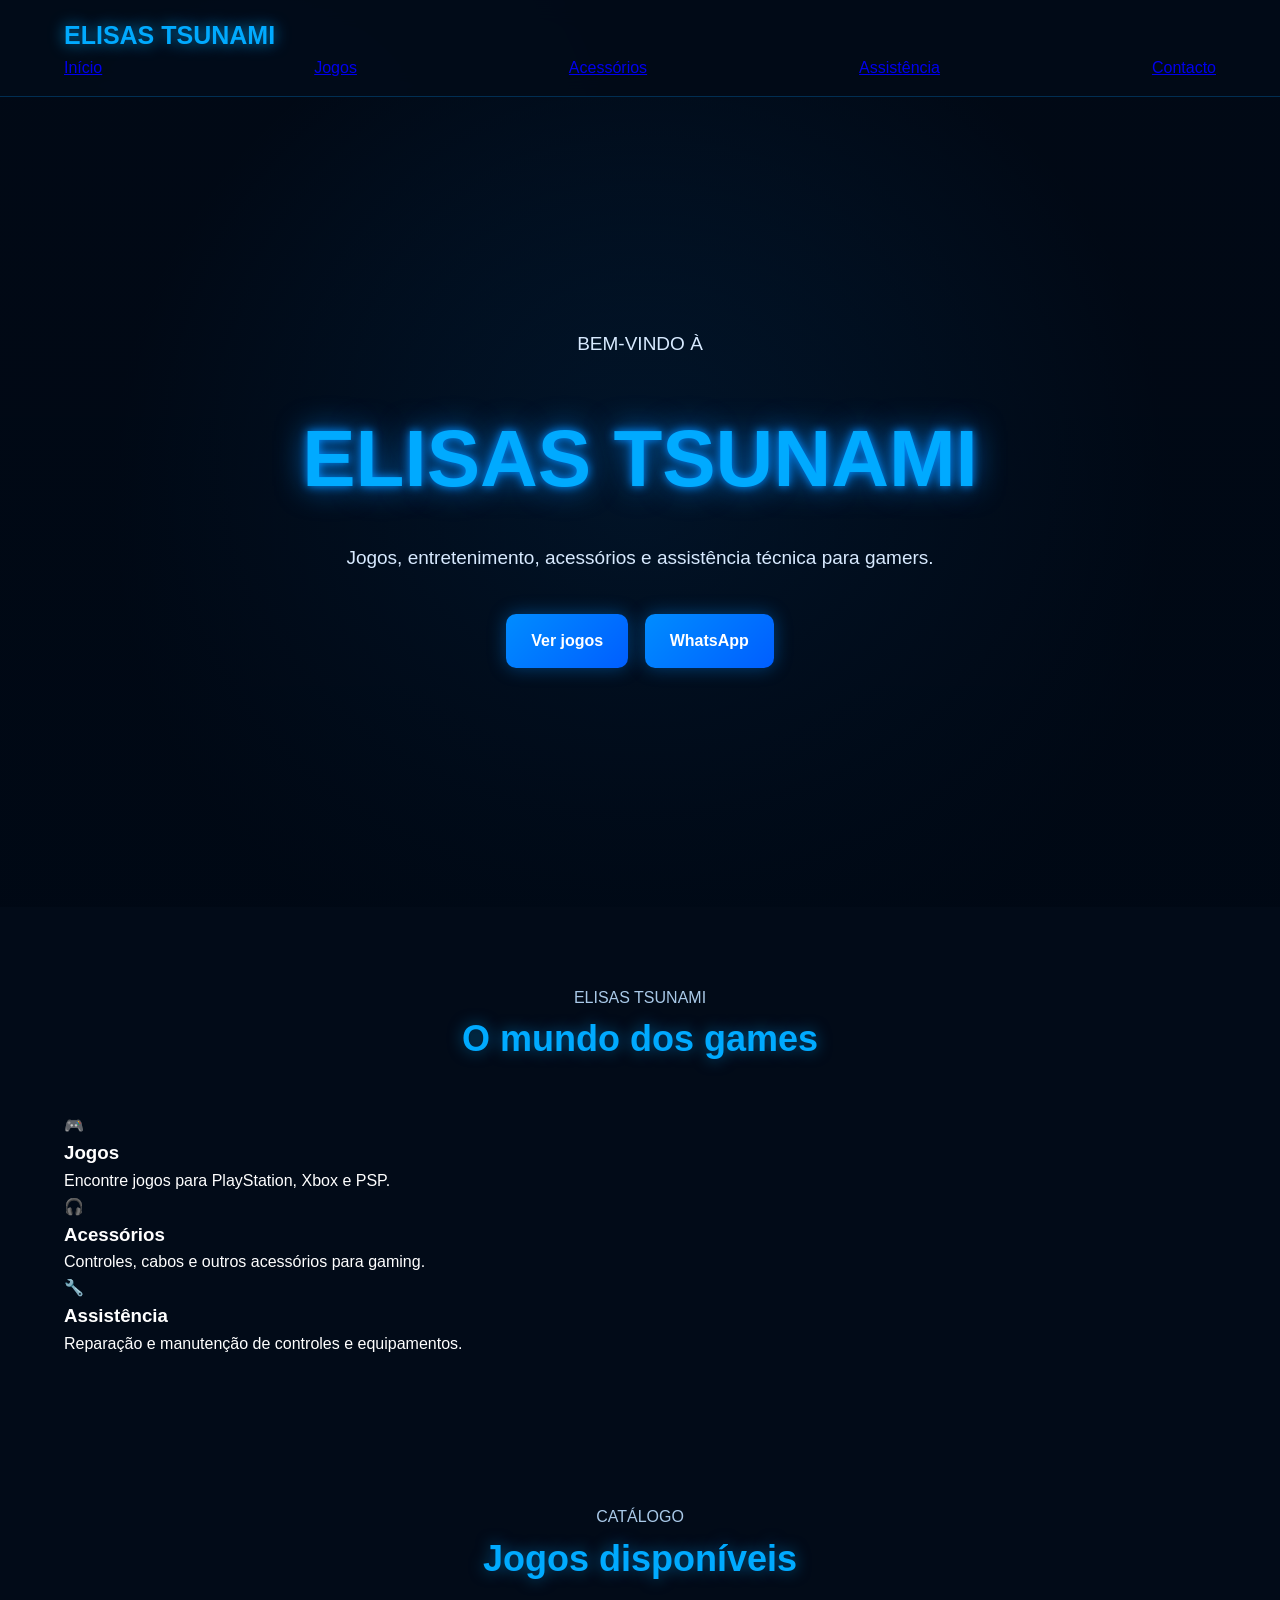
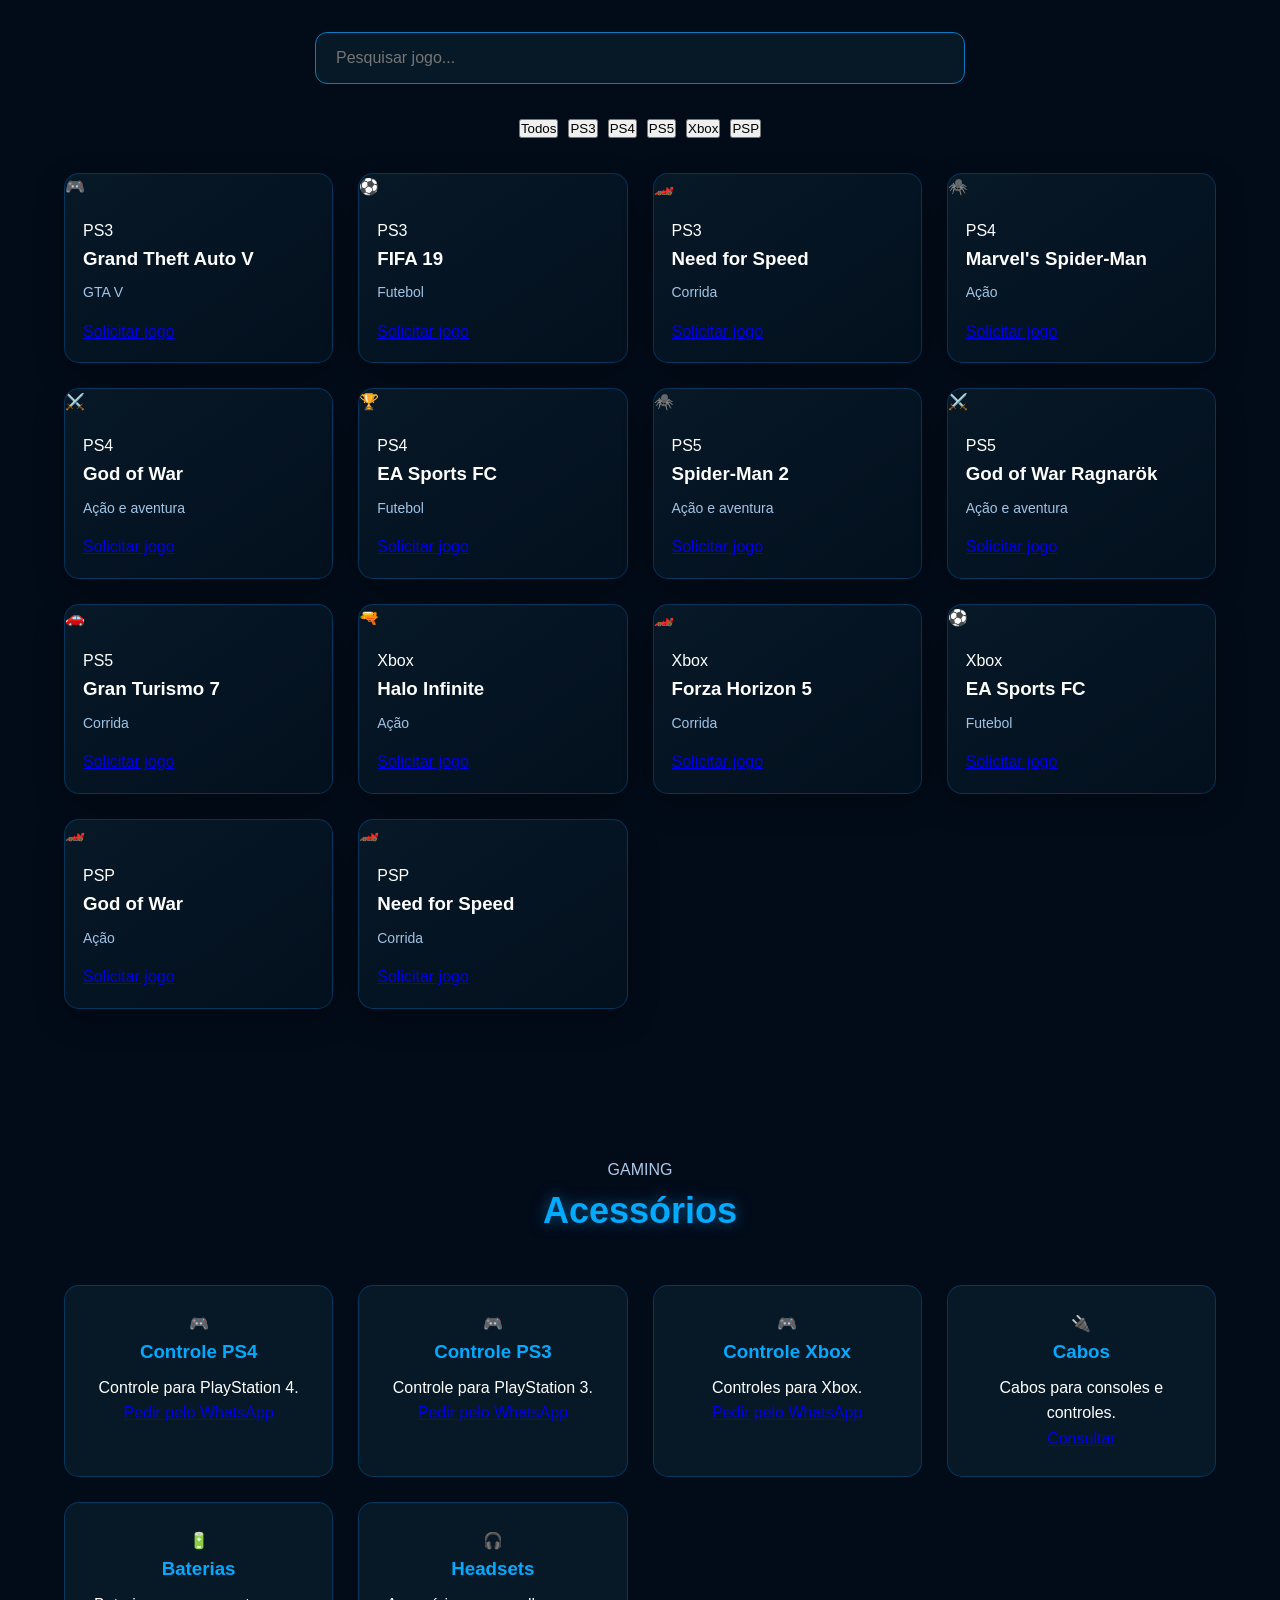
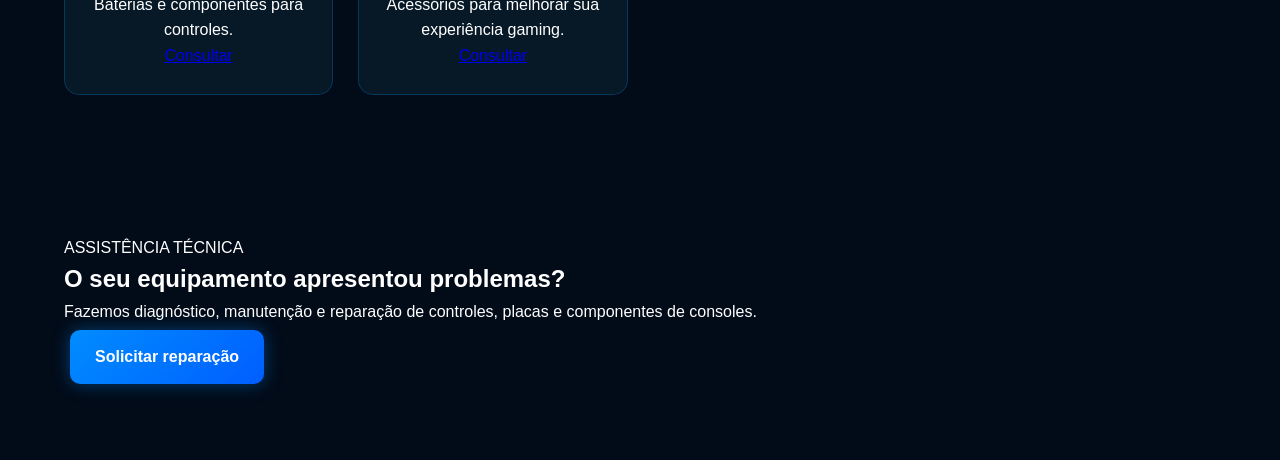
==== index.html @ 719ee303 "Add files via upload" ====
<!DOCTYPE html>
<html lang="pt">
<head>
    <meta charset="UTF-8">
    <meta name="viewport" content="width=device-width, initial-scale=1.0">

    <title>ELISAS TSUNAMI | Jogos e Assistência Técnica</title>

    <meta name="description"
          content="ELISAS TSUNAMI - Jogos, acessórios e assistência técnica para PlayStation, Xbox e PSP.">

    <link rel="stylesheet" href="style.css">
</head>

<body>

    <!-- =========================
         CABEÇALHO
    ========================== -->

    <header class="header">

        <div class="logo">
            <span>ELISAS</span>
            <strong>TSUNAMI</strong>
        </div>

        <nav class="menu">
            <a href="#inicio">Início</a>
            <a href="#jogos">Jogos</a>
            <a href="#acessorios">Acessórios</a>
            <a href="#assistencia">Assistência</a>
            <a href="#contato">Contacto</a>
        </nav>

    </header>


    <!-- =========================
         INÍCIO
    ========================== -->

    <main>

        <section id="inicio" class="hero">

            <div class="hero-content">

                <p class="small-title">BEM-VINDO À</p>

                <h1>
                    ELISAS
                    <span>TSUNAMI</span>
                </h1>

                <p>
                    Jogos, entretenimento, acessórios e assistência técnica
                    para gamers.
                </p>

                <div class="hero-buttons">

                    <a href="#jogos" class="btn primary">
                        Ver jogos
                    </a>

                    <a href="https://wa.me/244952497779"
                       class="btn whatsapp"
                       target="_blank">
                        WhatsApp
                    </a>

                </div>

            </div>

        </section>


        <!-- =========================
             SOBRE
        ========================== -->

        <section class="about">

            <div class="section-title">

                <p>ELISAS TSUNAMI</p>

                <h2>
                    O mundo dos games
                </h2>

            </div>

            <div class="about-grid">

                <div class="about-card">

                    <div class="icon">🎮</div>

                    <h3>Jogos</h3>

                    <p>
                        Encontre jogos para PlayStation, Xbox e PSP.
                    </p>

                </div>


                <div class="about-card">

                    <div class="icon">🎧</div>

                    <h3>Acessórios</h3>

                    <p>
                        Controles, cabos e outros acessórios para gaming.
                    </p>

                </div>


                <div class="about-card">

                    <div class="icon">🔧</div>

                    <h3>Assistência</h3>

                    <p>
                        Reparação e manutenção de controles e equipamentos.
                    </p>

                </div>

            </div>

        </section>


        <!-- =========================
             JOGOS
        ========================== -->

        <section id="jogos" class="games">

            <div class="section-title">

                <p>CATÁLOGO</p>

                <h2>
                    Jogos disponíveis
                </h2>

            </div>


            <!-- PESQUISA -->

            <div class="search-box">

                <input
                    type="search"
                    id="gameSearch"
                    placeholder="Pesquisar jogo..."
                >

            </div>


            <!-- CATEGORIAS -->

            <div class="categories">

                <button onclick="filterGames('todos')">
                    Todos
                </button>

                <button onclick="filterGames('ps3')">
                    PS3
                </button>

                <button onclick="filterGames('ps4')">
                    PS4
                </button>

                <button onclick="filterGames('ps5')">
                    PS5
                </button>

                <button onclick="filterGames('xbox')">
                    Xbox
                </button>

                <button onclick="filterGames('psp')">
                    PSP
                </button>

            </div>


            <!-- LISTA DE JOGOS -->

            <div class="games-grid" id="gamesGrid">


                <!-- PS3 -->

                <article class="game-card ps3">

                    <div class="game-image">
                        🎮
                    </div>

                    <div class="game-info">

                        <span>PS3</span>

                        <h3>Grand Theft Auto V</h3>

                        <p>GTA V</p>

                        <a href="https://wa.me/244952497779?text=Olá%20ELISAS%20TSUNAMI,%20quero%20solicitar%20o%20jogo%20Grand%20Theft%20Auto%20V%20para%20PS3."
                           target="_blank">
                            Solicitar jogo
                        </a>

                    </div>

                </article>


                <article class="game-card ps3">

                    <div class="game-image">
                        ⚽
                    </div>

                    <div class="game-info">

                        <span>PS3</span>

                        <h3>FIFA 19</h3>

                        <p>Futebol</p>

                        <a href="https://wa.me/244952497779?text=Olá%20ELISAS%20TSUNAMI,%20quero%20solicitar%20FIFA%2019%20para%20PS3."
                           target="_blank">
                            Solicitar jogo
                        </a>

                    </div>

                </article>


                <article class="game-card ps3">

                    <div class="game-image">
                        🏎️
                    </div>

                    <div class="game-info">

                        <span>PS3</span>

                        <h3>Need for Speed</h3>

                        <p>Corrida</p>

                        <a href="https://wa.me/244952497779?text=Olá%20ELISAS%20TSUNAMI,%20quero%20solicitar%20Need%20for%20Speed%20para%20PS3."
                           target="_blank">
                            Solicitar jogo
                        </a>

                    </div>

                </article>


                <!-- PS4 -->

                <article class="game-card ps4">

                    <div class="game-image">
                        🕷️
                    </div>

                    <div class="game-info">

                        <span>PS4</span>

                        <h3>Marvel's Spider-Man</h3>

                        <p>Ação</p>

                        <a href="https://wa.me/244952497779?text=Olá%20ELISAS%20TSUNAMI,%20quero%20solicitar%20Marvel's%20Spider-Man%20para%20PS4."
                           target="_blank">
                            Solicitar jogo
                        </a>

                    </div>

                </article>


                <article class="game-card ps4">

                    <div class="game-image">
                        ⚔️
                    </div>

                    <div class="game-info">

                        <span>PS4</span>

                        <h3>God of War</h3>

                        <p>Ação e aventura</p>

                        <a href="https://wa.me/244952497779?text=Olá%20ELISAS%20TSUNAMI,%20quero%20solicitar%20God%20of%20War%20para%20PS4."
                           target="_blank">
                            Solicitar jogo
                        </a>

                    </div>

                </article>


                <article class="game-card ps4">

                    <div class="game-image">
                        🏆
                    </div>

                    <div class="game-info">

                        <span>PS4</span>

                        <h3>EA Sports FC</h3>

                        <p>Futebol</p>

                        <a href="https://wa.me/244952497779?text=Olá%20ELISAS%20TSUNAMI,%20quero%20solicitar%20EA%20Sports%20FC%20para%20PS4."
                           target="_blank">
                            Solicitar jogo
                        </a>

                    </div>

                </article>


                <!-- PS5 -->

                <article class="game-card ps5">

                    <div class="game-image">
                        🕷️
                    </div>

                    <div class="game-info">

                        <span>PS5</span>

                        <h3>Spider-Man 2</h3>

                        <p>Ação e aventura</p>

                        <a href="https://wa.me/244952497779?text=Olá%20ELISAS%20TSUNAMI,%20quero%20solicitar%20Spider-Man%202%20para%20PS5."
                           target="_blank">
                            Solicitar jogo
                        </a>

                    </div>

                </article>


                <article class="game-card ps5">

                    <div class="game-image">
                        ⚔️
                    </div>

                    <div class="game-info">

                        <span>PS5</span>

                        <h3>God of War Ragnarök</h3>

                        <p>Ação e aventura</p>

                        <a href="https://wa.me/244952497779?text=Olá%20ELISAS%20TSUNAMI,%20quero%20solicitar%20God%20of%20War%20Ragnarök%20para%20PS5."
                           target="_blank">
                            Solicitar jogo
                        </a>

                    </div>

                </article>


                <article class="game-card ps5">

                    <div class="game-image">
                        🚗
                    </div>

                    <div class="game-info">

                        <span>PS5</span>

                        <h3>Gran Turismo 7</h3>

                        <p>Corrida</p>

                        <a href="https://wa.me/244952497779?text=Olá%20ELISAS%20TSUNAMI,%20quero%20solicitar%20Gran%20Turismo%207%20para%20PS5."
                           target="_blank">
                            Solicitar jogo
                        </a>

                    </div>

                </article>


                <!-- XBOX -->

                <article class="game-card xbox">

                    <div class="game-image">
                        🔫
                    </div>

                    <div class="game-info">

                        <span>Xbox</span>

                        <h3>Halo Infinite</h3>

                        <p>Ação</p>

                        <a href="https://wa.me/244952497779?text=Olá%20ELISAS%20TSUNAMI,%20quero%20solicitar%20Halo%20Infinite%20para%20Xbox."
                           target="_blank">
                            Solicitar jogo
                        </a>

                    </div>

                </article>


                <article class="game-card xbox">

                    <div class="game-image">
                        🏎️
                    </div>

                    <div class="game-info">

                        <span>Xbox</span>

                        <h3>Forza Horizon 5</h3>

                        <p>Corrida</p>

                        <a href="https://wa.me/244952497779?text=Olá%20ELISAS%20TSUNAMI,%20quero%20solicitar%20Forza%20Horizon%205%20para%20Xbox."
                           target="_blank">
                            Solicitar jogo
                        </a>

                    </div>

                </article>


                <article class="game-card xbox">

                    <div class="game-image">
                        ⚽
                    </div>

                    <div class="game-info">

                        <span>Xbox</span>

                        <h3>EA Sports FC</h3>

                        <p>Futebol</p>

                        <a href="https://wa.me/244952497779?text=Olá%20ELISAS%20TSUNAMI,%20quero%20solicitar%20EA%20Sports%20FC%20para%20Xbox."
                           target="_blank">
                            Solicitar jogo
                        </a>

                    </div>

                </article>


                <!-- PSP -->

                <article class="game-card psp">

                    <div class="game-image">
                        🏎️
                    </div>

                    <div class="game-info">

                        <span>PSP</span>

                        <h3>God of War</h3>

                        <p>Ação</p>

                        <a href="https://wa.me/244952497779?text=Olá%20ELISAS%20TSUNAMI,%20quero%20solicitar%20God%20of%20War%20para%20PSP."
                           target="_blank">
                            Solicitar jogo
                        </a>

                    </div>

                </article>


                <article class="game-card psp">

                    <div class="game-image">
                        🏎️
                    </div>

                    <div class="game-info">

                        <span>PSP</span>

                        <h3>Need for Speed</h3>

                        <p>Corrida</p>

                        <a href="https://wa.me/244952497779?text=Olá%20ELISAS%20TSUNAMI,%20quero%20solicitar%20Need%20for%20Speed%20para%20PSP."
                           target="_blank">
                            Solicitar jogo
                        </a>

                    </div>

                </article>


            </div>

        </section>


        <!-- =========================
             ACESSÓRIOS
        ========================== -->

        <section id="acessorios" class="accessories">

            <div class="section-title">

                <p>GAMING</p>

                <h2>
                    Acessórios
                </h2>

            </div>


            <div class="accessories-grid">


                <article class="accessory-card">

                    <div class="accessory-image">
                        🎮
                    </div>

                    <h3>Controle PS4</h3>

                    <p>
                        Controle para PlayStation 4.
                    </p>

                    <a href="https://wa.me/244952497779?text=Olá%20ELISAS%20TSUNAMI,%20tenho%20interesse%20em%20um%20controle%20PS4."
                       target="_blank">
                        Pedir pelo WhatsApp
                    </a>

                </article>


                <article class="accessory-card">

                    <div class="accessory-image">
                        🎮
                    </div>

                    <h3>Controle PS3</h3>

                    <p>
                        Controle para PlayStation 3.
                    </p>

                    <a href="https://wa.me/244952497779?text=Olá%20ELISAS%20TSUNAMI,%20tenho%20interesse%20em%20um%20controle%20PS3."
                       target="_blank">
                        Pedir pelo WhatsApp
                    </a>

                </article>


                <article class="accessory-card">

                    <div class="accessory-image">
                        🎮
                    </div>

                    <h3>Controle Xbox</h3>

                    <p>
                        Controles para Xbox.
                    </p>

                    <a href="https://wa.me/244952497779?text=Olá%20ELISAS%20TSUNAMI,%20tenho%20interesse%20em%20um%20controle%20Xbox."
                       target="_blank">
                        Pedir pelo WhatsApp
                    </a>

                </article>


                <article class="accessory-card">

                    <div class="accessory-image">
                        🔌
                    </div>

                    <h3>Cabos</h3>

                    <p>
                        Cabos para consoles e controles.
                    </p>

                    <a href="https://wa.me/244952497779?text=Olá%20ELISAS%20TSUNAMI,%20quero%20saber%20quais%20cabos%20estão%20disponíveis."
                       target="_blank">
                        Consultar
                    </a>

                </article>


                <article class="accessory-card">

                    <div class="accessory-image">
                        🔋
                    </div>

                    <h3>Baterias</h3>

                    <p>
                        Baterias e componentes para controles.
                    </p>

                    <a href="https://wa.me/244952497779?text=Olá%20ELISAS%20TSUNAMI,%20quero%20saber%20quais%20baterias%20estão%20disponíveis."
                       target="_blank">
                        Consultar
                    </a>

                </article>


                <article class="accessory-card">

                    <div class="accessory-image">
                        🎧
                    </div>

                    <h3>Headsets</h3>

                    <p>
                        Acessórios para melhorar sua experiência gaming.
                    </p>

                    <a href="https://wa.me/244952497779?text=Olá%20ELISAS%20TSUNAMI,%20quero%20saber%20quais%20headsets%20estão%20disponíveis."
                       target="_blank">
                        Consultar
                    </a>

                </article>


            </div>

        </section>


        <!-- =========================
             ASSISTÊNCIA
        ========================== -->

        <section id="assistencia" class="repair">

            <div class="repair-content">

                <p class="small-title">
                    ASSISTÊNCIA TÉCNICA
                </p>

                <h2>
                    O seu equipamento apresentou problemas?
                </h2>

                <p>
                    Fazemos diagnóstico, manutenção e reparação
                    de controles, placas e componentes de consoles.
                </p>

                <a href="https://wa.me/244952497779?text=Olá%20ELISAS%20TSUNAMI,%20quero%20solicitar%20uma%20reparação."
                   class="btn primary"
                   target="_blank">
                    Solicitar reparação
                </a>

            </div>
---- style.css ----
* {
    margin: 0;
    padding: 0;
    box-sizing: border-box;
}

html {
    scroll-behavior: smooth;
}

body {
    font-family: Arial, Helvetica, sans-serif;
    background: #020b18;
    color: white;
    line-height: 1.6;
    overflow-x: hidden;
}

/* FUNDO */
body::before {
    content: "";
    position: fixed;
    inset: 0;
    background:
        radial-gradient(circle at 20% 20%, rgba(0, 140, 255, 0.18), transparent 35%),
        radial-gradient(circle at 80% 80%, rgba(0, 80, 255, 0.15), transparent 35%);
    pointer-events: none;
    z-index: -1;
}

/* CABEÇALHO */
header {
    position: sticky;
    top: 0;
    z-index: 1000;
    background: rgba(2, 11, 24, 0.94);
    backdrop-filter: blur(12px);
    border-bottom: 1px solid rgba(0, 153, 255, 0.25);
    padding: 15px 5%;
}

header .logo {
    font-size: 25px;
    font-weight: 900;
    color: #00aaff;
    text-shadow: 0 0 15px rgba(0, 170, 255, 0.8);
}

/* MENU */
nav {
    display: flex;
    align-items: center;
    justify-content: space-between;
    gap: 20px;
}

nav ul {
    list-style: none;
    display: flex;
    gap: 25px;
}

nav ul li a {
    color: white;
    text-decoration: none;
    font-weight: 600;
    transition: 0.3s;
}

nav ul li a:hover {
    color: #00aaff;
}

/* HERO */
.hero {
    min-height: 90vh;
    display: flex;
    align-items: center;
    justify-content: center;
    text-align: center;
    padding: 70px 20px;
    background:
        linear-gradient(rgba(0, 8, 20, 0.65), rgba(0, 8, 20, 0.9)),
        radial-gradient(circle, #063b6b 0%, #020b18 70%);
}

.hero-content {
    max-width: 850px;
}

.hero h1 {
    font-size: clamp(40px, 8vw, 80px);
    font-weight: 900;
    color: #00aaff;
    text-shadow:
        0 0 10px #008cff,
        0 0 30px rgba(0, 140, 255, 0.8);
    margin-bottom: 20px;
}

.hero p {
    font-size: 19px;
    color: #d8eaff;
    margin-bottom: 35px;
}

/* BOTÕES */
.btn {
    display: inline-block;
    padding: 14px 25px;
    margin: 6px;
    border-radius: 10px;
    background: linear-gradient(135deg, #008cff, #005eff);
    color: white;
    text-decoration: none;
    font-weight: bold;
    border: none;
    cursor: pointer;
    box-shadow: 0 0 18px rgba(0, 140, 255, 0.4);
    transition: 0.3s;
}

.btn:hover {
    transform: translateY(-3px);
    box-shadow: 0 0 30px rgba(0, 170, 255, 0.8);
}

.btn-whatsapp {
    background: linear-gradient(135deg, #00c853, #009624);
    box-shadow: 0 0 18px rgba(0, 200, 83, 0.4);
}

.btn-whatsapp:hover {
    box-shadow: 0 0 30px rgba(0, 200, 83, 0.8);
}

/* SEÇÕES */
section {
    padding: 70px 5%;
}

.section-title {
    text-align: center;
    margin-bottom: 45px;
}

.section-title h2 {
    font-size: 36px;
    color: #00aaff;
    text-shadow: 0 0 15px rgba(0, 170, 255, 0.5);
}

.section-title p {
    color: #a9c9e8;
    margin-top: 8px;
}

/* PESQUISA */
.search-box {
    max-width: 650px;
    margin: 0 auto 35px;
}

.search-box input {
    width: 100%;
    padding: 16px 20px;
    border-radius: 12px;
    border: 1px solid #087bc1;
    background: #071827;
    color: white;
    font-size: 16px;
    outline: none;
}

.search-box input:focus {
    border-color: #00aaff;
    box-shadow: 0 0 15px rgba(0, 170, 255, 0.3);
}

/* CATEGORIAS */
.categories {
    display: flex;
    justify-content: center;
    flex-wrap: wrap;
    gap: 10px;
    margin-bottom: 35px;
}

.category-btn {
    padding: 11px 18px;
    border-radius: 8px;
    border: 1px solid #087bc1;
    background: #071827;
    color: white;
    cursor: pointer;
    transition: 0.3s;
}

.category-btn:hover,
.category-btn.active {
    background: #008cff;
    box-shadow: 0 0 15px rgba(0, 140, 255, 0.5);
}

/* JOGOS */
.games-grid {
    display: grid;
    grid-template-columns: repeat(auto-fit, minmax(220px, 1fr));
    gap: 25px;
}

.game-card {
    background: linear-gradient(145deg, #071827, #03101e);
    border: 1px solid rgba(0, 153, 255, 0.25);
    border-radius: 15px;
    overflow: hidden;
    transition: 0.35s;
    box-shadow: 0 10px 30px rgba(0, 0, 0, 0.25);
}

.game-card:hover {
    transform: translateY(-7px);
    border-color: #00aaff;
    box-shadow: 0 0 25px rgba(0, 153, 255, 0.3);
}

.game-card img {
    width: 100%;
    height: 260px;
    object-fit: cover;
    display: block;
}

.game-info {
    padding: 18px;
}

.game-info h3 {
    color: white;
    margin-bottom: 8px;
}

.game-info p {
    color: #9fc5e5;
    font-size: 14px;
    margin-bottom: 15px;
}

/* ACESSÓRIOS */
.accessories-grid {
    display: grid;
    grid-template-columns: repeat(auto-fit, minmax(220px, 1fr));
    gap: 25px;
}

.accessory-card {
    background: #071827;
    border: 1px solid rgba(0, 153, 255, 0.25);
    border-radius: 15px;
    padding: 25px;
    text-align: center;
    transition: 0.3s;
}

.accessory-card:hover {
    transform: translateY(-5px);
    border-color: #00aaff;
}

.accessory-card img {
    width: 100%;
    height: 180px;
    object-fit: contain;
    margin-bottom: 15px;
}

.accessory-card h3 {
    color: #00aaff;
    margin-bottom: 8px;
}

/* ASSISTÊNCIA */
.repair-box {
    max-width: 800px;
    margin: auto;
    padding: 40px;
    text-align: center;
    border-radius: 18px;
    background: linear-gradient(145deg, #071827, #020d19);
    border: 1px solid rgba(0, 153, 255, 0.3);
    box-shadow: 0 0 30px rgba(0, 100, 255, 0.15);
}

.repair-box h2 {
    color: #00aaff;
    margin-bottom: 15px;
}

.repair-box p {
    color: #b6d4ed;
    margin-bottom: 25px;
}

/* CONTACTOS */
.contact {
    text-align: center;
}

.contact p {
    color: #b6d4ed;
    margin: 8px 0;
}

/* RODAPÉ */
footer {
    text-align: center;
    padding: 30px 20px;
    background: #010811;
    border-top: 1px solid rgba(0, 153, 255, 0.2);
    color: #7fa4c2;
}

footer strong {
    color: #00aaff;
}

/* BOTÃO WHATSAPP FIXO */
.whatsapp-fixed {
    position: fixed;
    right: 20px;
    bottom: 20px;
    width: 58px;
    height: 58px;
    border-radius: 50%;
    display: flex;
    align-items: center;
    justify-content: center;
    background: #00c853;
    color: white;
    text-decoration: none;
    font-size: 28px;
    z-index: 2000;
    box-shadow: 0 0 20px rgba(0, 200, 83, 0.6);
    transition: 0.3s;
}

.whatsapp-fixed:hover {
    transform: scale(1.1);
}

/* ANIMAÇÕES */
@keyframes aparecer {
    from {
        opacity: 0;
        transform: translateY(20px);
    }

    to {
        opacity: 1;
        transform: translateY(0);
    }
}

.hero-content,
.game-card,
.accessory-card,
.repair-box {
    animation: aparecer 0.8s ease;
}

/* CELULAR */
@media (max-width: 768px) {

    header {
        padding: 13px 18px;
    }

    nav {
        flex-direction: column;
        gap: 12px;
    }

    nav ul {
        gap: 14px;
        flex-wrap: wrap;
        justify-content: center;
    }

    nav ul li a {
        font-size: 13px;
    }

    .hero {
        min-height: 80vh;
        padding: 50px 18px;
    }

    .hero h1 {
        font-size: 45px;
    }

    .hero p {
        font-size: 16px;
    }

    section {
        padding: 50px 18px;
    }

    .section-title h2 {
        font-size: 29px;
    }

    .games-grid {
        grid-template-columns: repeat(2, 1fr);
        gap: 12px;
    }

    .game-card img {
        height: 190px;
    }

    .game-info {
        padding: 12px;
    }

    .game-info h3 {
        font-size: 15px;
    }

    .game-info p {
        font-size: 12px;
    }

    .game-info .btn {
        width: 100%;
        padding: 10px;
        font-size: 12px;
        margin: 3px 0;
    }

    .accessories-grid {
        grid-template-columns: repeat(2, 1fr);
        gap: 12px;
    }

    .accessory-card {
        padding: 15px;
    }

    .accessory-card img {
        height: 130px;
    }

    .repair-box {
        padding: 25px 18px;
    }

    .whatsapp-fixed {
        width: 52px;
        height: 52px;
        right: 15px;
        bottom: 15px;
    }
}

/* TELAS MUITO PEQUENAS */
@media (max-width: 400px) {

    .games-grid,
    .accessories-grid {
        grid-template-columns: 1fr;
    }

    .game-card img {
        height: 250px;
    }

    .hero h1 {
        font-size: 38px;
    }
}
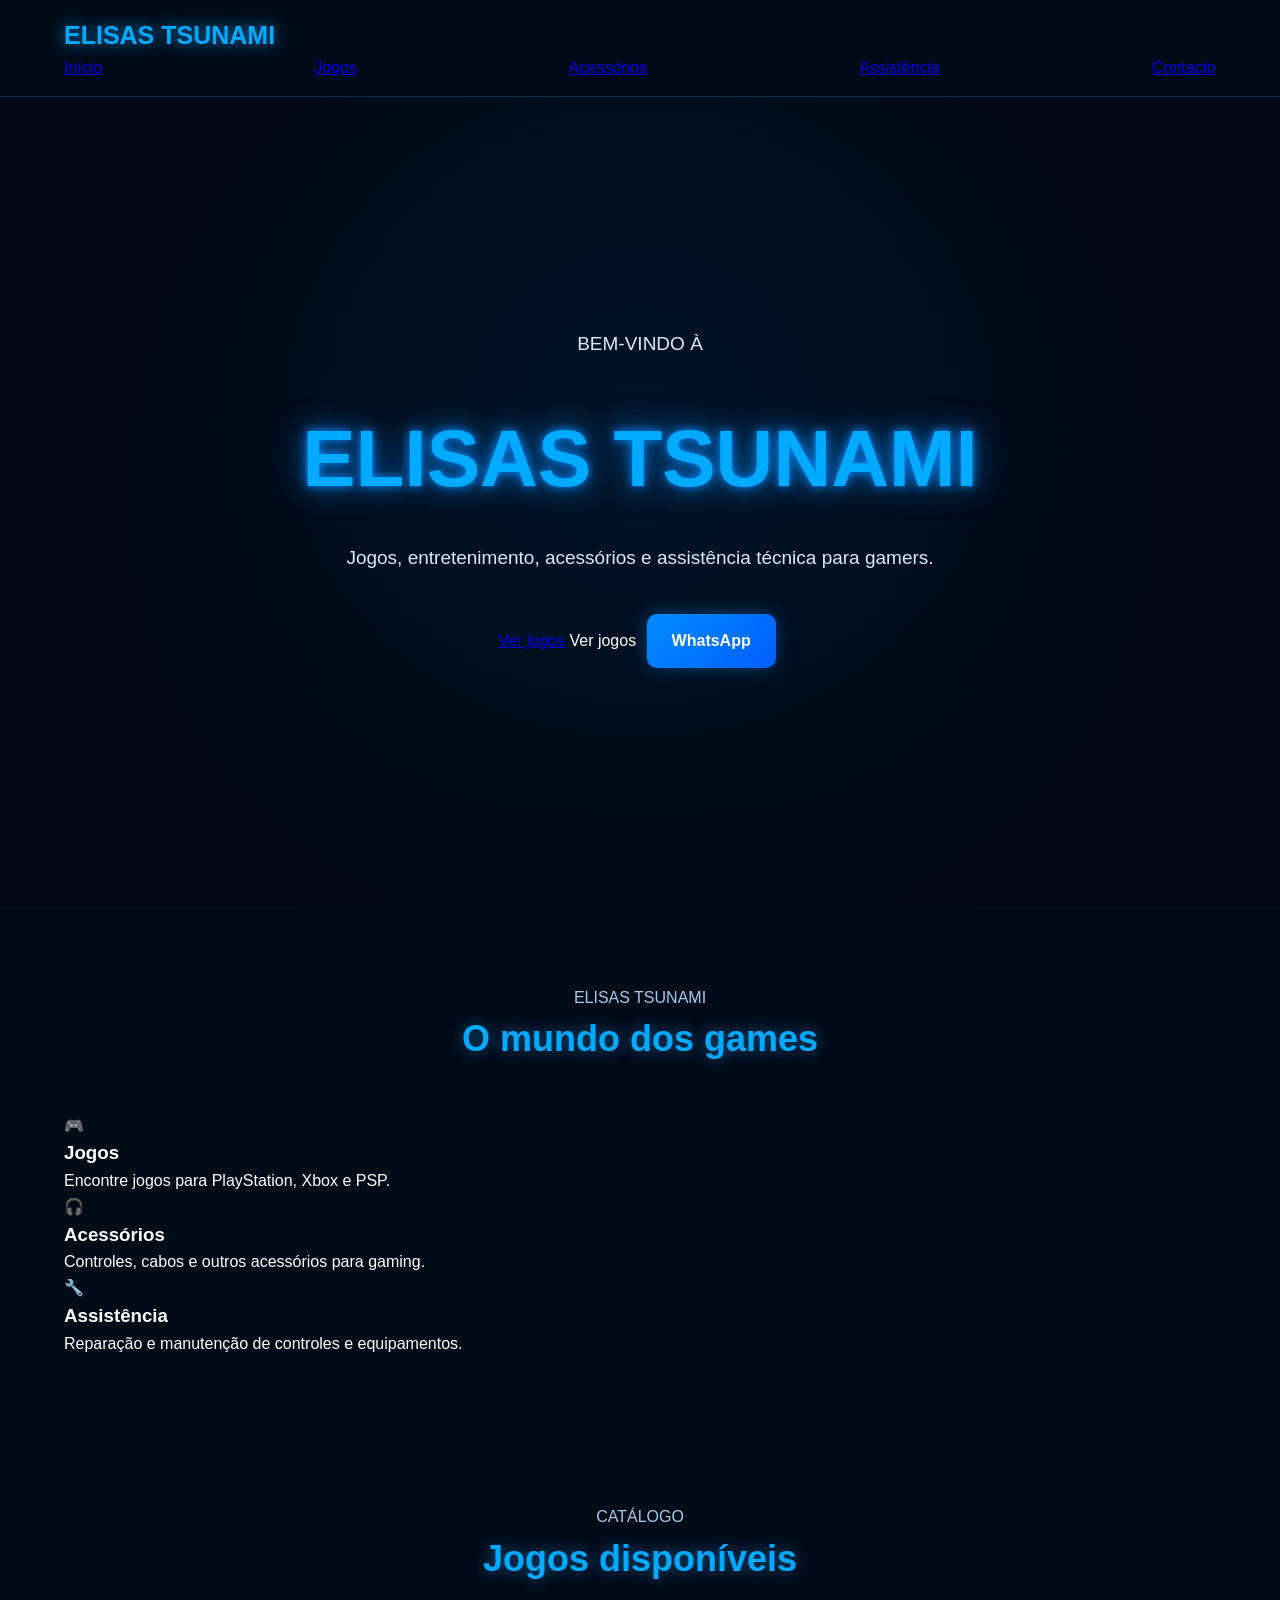
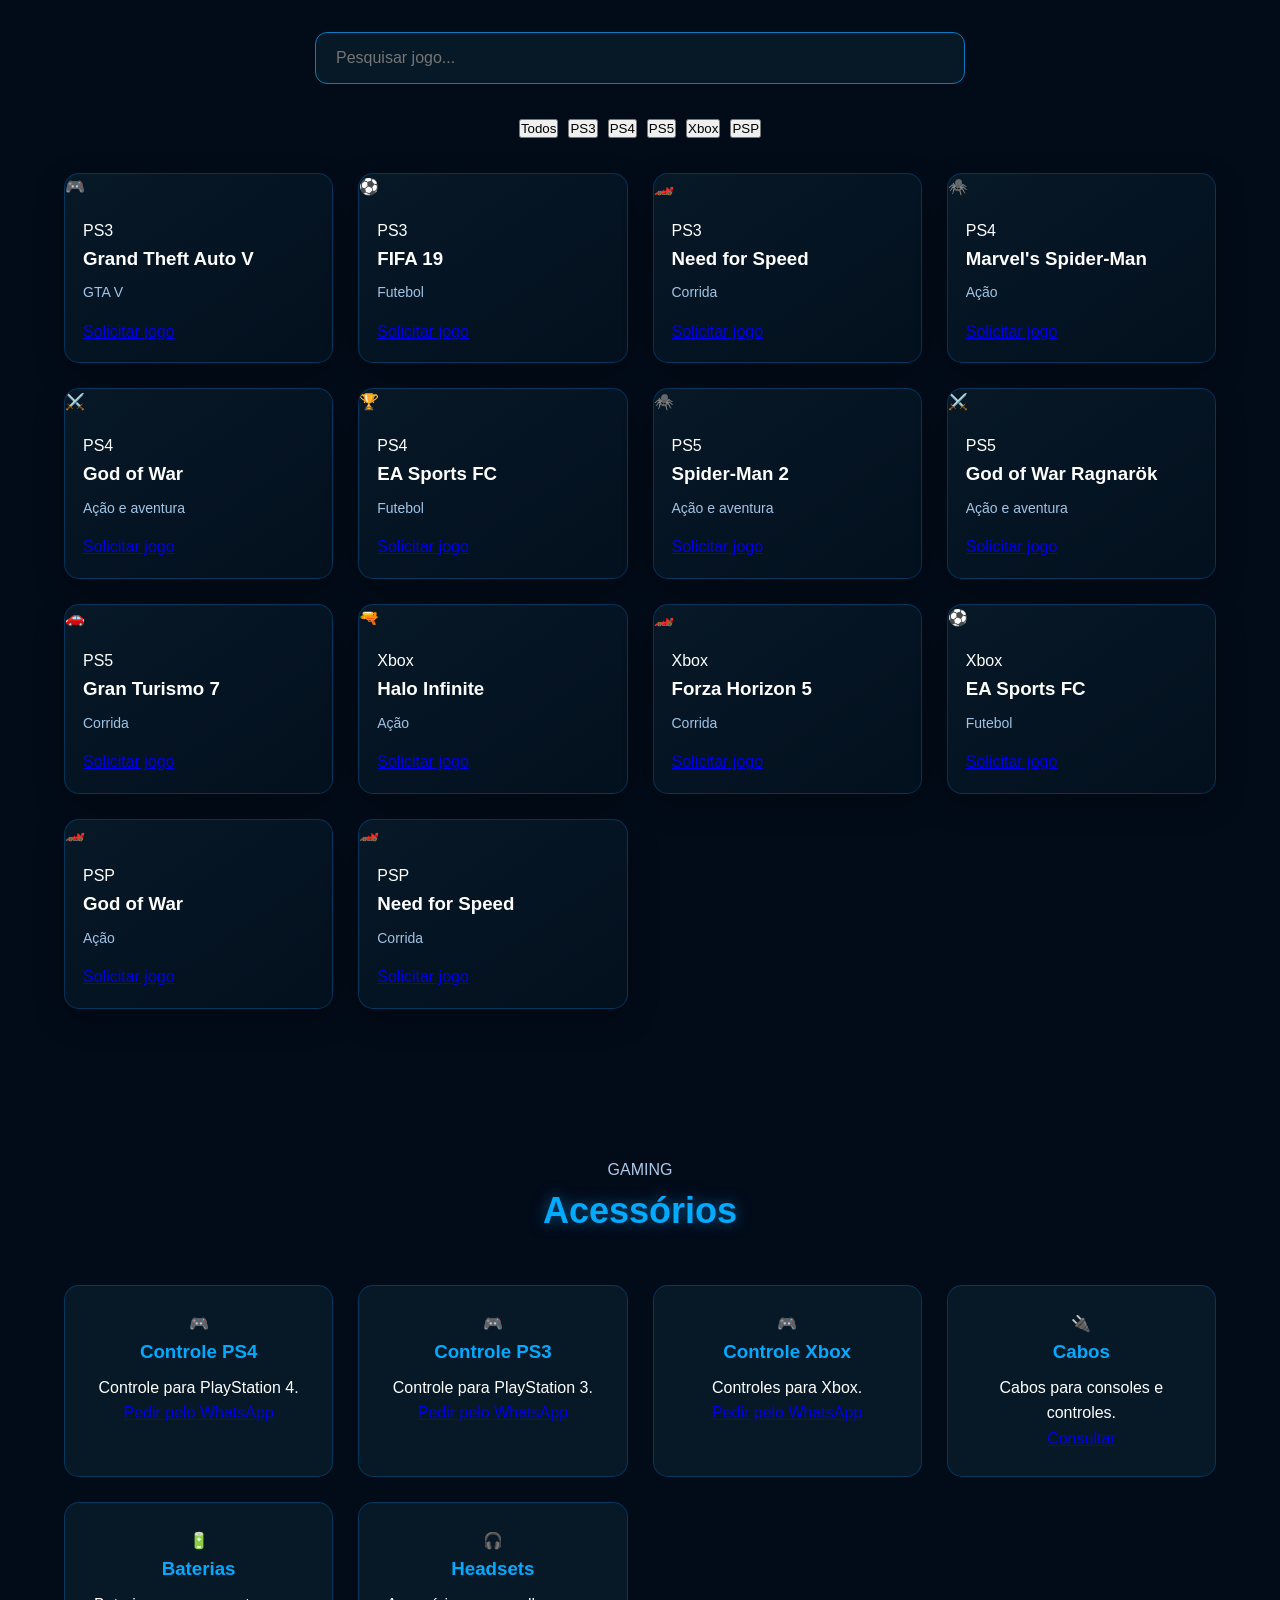
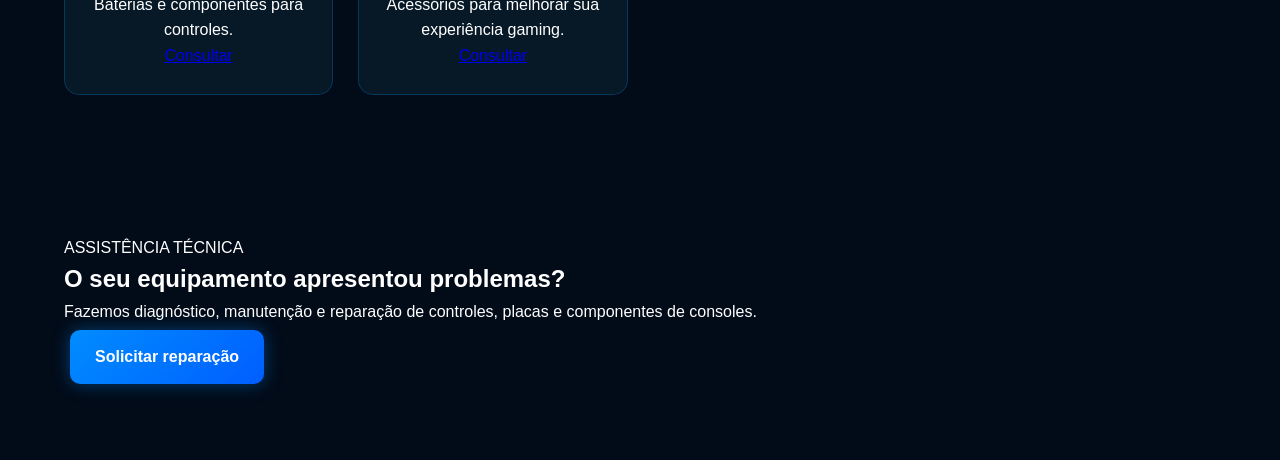
==== commit bb55d261: "Update index.html" ====
--- a/index.html
+++ b/index.html
@@ -60,7 +60,7 @@
 
                 <div class="hero-buttons">
 
-                    <a href="#jogos" class="btn primary">
+                    <a href="jogos.html">Ver jogos</a>
                         Ver jogos
                     </a>
 
@@ -727,4 +727,4 @@
                     Solicitar reparação
                 </a>
 
-            </div>+            </div>
